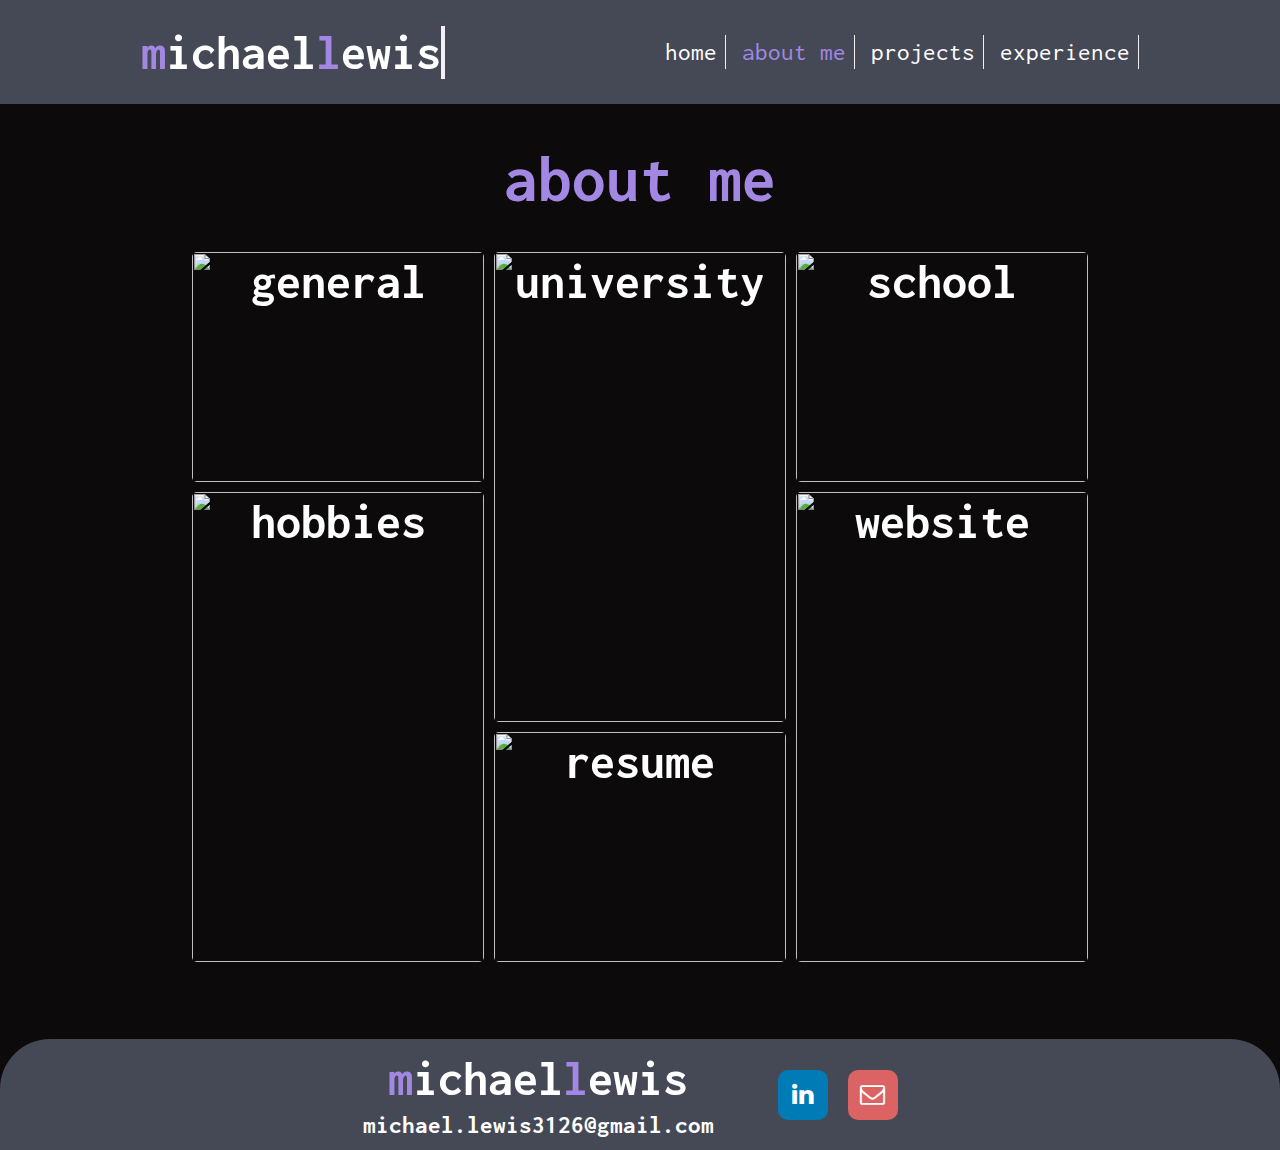
==== html_pages/aboutme.html @ f737684a "first commit" ====
<admin>
    <meta name="viewport" content="with=device-width, initial-scale=1.0">
 
    <title id="text">Michael Lewis</title>

    <link rel = "stylesheet" href="/css_files/about.css">   
    <link rel = "stylesheet" href="/css_files/static.css">
    <link rel="preconnect" href="https://fonts.googleapis.com">
    <link rel="preconnect" href="https://fonts.gstatic.com" crossorigin>
    <link href="https://fonts.googleapis.com/css2?family=Inconsolata&display=swap" rel="stylesheet">
    <link rel="stylesheet" href="https://maxcdn.bootstrapcdn.com/font-awesome/4.7.0/css/font-awesome.min.css">


    <script type = module src = /js_files/app.js></script>

</admin>

<html>
<my-header></my-header>

<body>
<section class= "main-about">
    <div class ="main-title">
        <h1>about me</h1>
    </div>

    <div class="grid-wrapper">
        <div class ="g">
                <img src="https://images.unsplash.com/photo-1593580621357-7893adc8b488?ixlib=rb-1.2.1&ixid=MnwxMjA3fDB8MHxwaG90by1wYWdlfHx8fGVufDB8fHx8&auto=format&fit=crop&w=1026&q=80" alt="" />
                <h3 class ="abt-title">general</h3>
            <div class = "abt-back">
                <h3>general</h3>
                <p>melbourne based</p><br>
                <p>21 years old</p><br>
                <p>half chinese,  half australian.</p>
            </div>
        </div>
        <div class ="g tall">
            <img src="https://images.unsplash.com/photo-1617096819670-6de2869bbd2e?ixlib=rb-1.2.1&ixid=MnwxMjA3fDB8MHxwaG90by1wYWdlfHx8fGVufDB8fHx8&auto=format&fit=crop&w=627&q=80" alt="" />
            <h3  class ="abt-title">university</h3>
            <div class = "abt-back">
                <h3>university</h3>
                <p>final year at monash studying commerce and IT</p> <br>
                <p>business analytics and information systems major</p><br>
                <p>passion for strategy driven by analytics and understanding client needs</p>
            </div>
        </div>
        <div class = "g">
            <img src="https://images.unsplash.com/photo-1568702846914-96b305d2aaeb?ixlib=rb-1.2.1&ixid=MnwxMjA3fDB8MHxwaG90by1wYWdlfHx8fGVufDB8fHx8&auto=format&fit=crop&w=1470&q=80" alt="" />
            <h3 class ="abt-title">school</h3>
            <div class = "abt-back">
                <h3>school</h3>
                <p>
                     graduated in 2018, with VCE music, english, methods, economics and legal studies <br>
                </p>
            </div>
        </div>
        <div class ="g tall">
            <img src="https://images.unsplash.com/photo-1603398916128-0cc6c1012c87?ixlib=rb-1.2.1&ixid=MnwxMjA3fDB8MHxwaG90by1wYWdlfHx8fGVufDB8fHx8&auto=format&fit=crop&w=764&q=80" alt="" /> 
            <h3 class ="abt-title">hobbies</h3>
            <div class = "abt-back">
                <h3>hobbies</h3>
                <p> enjoy overnight hikes and camping</p><br>
                <p> love to cook and try new recipes</p><br>
                <p> keen to start travelling again</p><br>
                <p> recently getting into DIY projects, currently building a herb garden </p><br>
            </div>
        </div>
        <div class ="g tall">
            <img src="https://images.unsplash.com/photo-1518710098200-0ed3bc1b05e1?ixlib=rb-1.2.1&ixid=MnwxMjA3fDB8MHxwaG90by1wYWdlfHx8fGVufDB8fHx8&auto=format&fit=crop&w=687&q=80" alt="" />
            <h3 class ="abt-title">website</h3>
            <div class = "abt-back">
                <h3>website</h3>
                <p> this website was a great opportunity to develop my programming skills and learn about front end development and design</p><br>
                <p> allows me to present in a more fun and interactive way</p><br>
            </div>
        </div class ="g tall">
        <div class ="g">
            <img  src="https://images.unsplash.com/photo-1611079830811-865ff4428d17?ixlib=rb-1.2.1&ixid=MnwxMjA3fDB8MHxwaG90by1wYWdlfHx8fGVufDB8fHx8&auto=format&fit=crop&w=1517&q=80" alt="" />
            <h3 class ="abt-title">resume</h3>
            <div class = "abt-back">
                <h3>resume</h3>
                <p>
                    <a href="images/resume.png" target="_blank"><i class="fa fa-copy" aria-hidden="true"></i> download</a>
                </p>
            </div>
        </div>
        
        
    </div>
</section>
</body>

<my-footer></my-footer>

</html>
---- css_files/about.css ----
.index_nav{
    color: white;
}
.about_nav{
    color: #A288E3;;
}
.projects_nav{
    color: white;
}
.experience_nav{
    color: white;
}

.main-about .main-title{
    position:relative;
}

.main-about h1{
    color:white;
    margin-top:3%;
    margin-bottom: 3%;
    text-align: center;
    font-size: calc(100% + 4vw);
    color:#A288E3;
    position: relative;
}


.grid-wrapper {
    position: relative;
	display: grid;
    justify-content: center;
    align-content: center;
	grid-gap: 10px;
    margin-left:15%;
    margin-right:15%;
    grid-template-columns: repeat(3,3fr);
	grid-auto-rows: 230px;
	grid-auto-flow: dense;
    margin-bottom: 6%;

}

.grid-wrapper .g{
    display: flex;
    justify-content: center;
    align-items: stretch;
    transform-style: preserve-3d;
}
/* Main CSS */

.grid-wrapper .g img {
	width: 100%;
    height:100%;
	border-radius: 5px;
    backface-visibility: hidden;    
    transition: 1s;
    position:absolute;
}


.grid-wrapper .g.tall {
	grid-row: span 2;
    transition: 1s;
}

/* Text */

.g  .abt-title{
    color: white;
    padding: 1%;
    font-size: 50px;
    font-style: bold;
    transform: rotatey(0deg);
    transition:1s;
    position: relative;
    backface-visibility: hidden;
}

.abt-back{
    background-color: #A288E3;
    height: 100%;
    width: 100%;
    position: absolute;
    top: 0;
    left: 0;
    backface-visibility: hidden;
    transform: rotatey(-180deg);
    transition: 1s;
    color: #ffffff;
    text-align: center;
    border-radius: 5px;
}

.abt-back h3{
    color: white;
    padding: 1%;
    font-size: 50px;
    font-style: bold;
    transform: rotatey(-180deg);
    transition:1s;
    position: relative;
    backface-visibility: hidden;

    
}
.abt-back p{
    font-size: 30px;
    color: white;
    text-align: left;
    padding-left: 4%;
    margin-left: 4%;
    padding-right: 4%;
    margin-right: 4%;
    border-left: 3px solid white;
}







.abt-back a {
    font-size: 50px;
    text-align:center;
    text-decoration: none;
    color:white;
    transition: 1s;
}

.abt-back img{
    height: 100%;
    width: 100%;
    position: absolute;
    top: 0;
    left: 0;
    backface-visibility: hidden;
    transform: rotatey(-180deg);
    transition: 1s;
    color: #ffffff;
    text-align: center;
    border-radius: 5px;
    
}

/* transition stuff*/

.g:hover img{
    transform: rotateY(-180deg);
}

.g:hover .abt-back h3{
    transform: rotateY(0deg);
}

.g:hover .abt-back{
    transform: rotateY(0deg);
}

.g:hover .abt-title{
    transform: rotateY(-180deg);

}



.g:hover .abt-back img {
    transform:rotatey(0deg)
} 

@media(max-width:988px){

    .grid-wrapper{
        grid-template-columns: repeat(auto-fit, minmax(250px, 1fr));
    }
    .abt-back p{
    font-size: 26px;
    margin-left: 5%;
    border-left: 3px solid white;
    }
    .grid-wrapper h3{
        font-size: 35px;
    }

    .grid-wrapper .abt-title{
        font-size: 35px;
    }
    .main-about h1{
        font-size: 40px;
    }

}

@media(min-width:1800px){
    .grid-wrapper {
    grid-auto-rows: 300px;
    }
    .abt-back h3{
        font-size: 60px;
    }
    .abt-back p{
        font-size: 40px;
    }
    .main-title h1{
        font-size:90px;
    }

    .g .abt-title{
        font-size: 60px;
    }
    .logo h1 a{
        font-size:60px;
    }
    .nav-links ul li a{
        font-size:30px;

    }
}
---- css_files/static.css ----
*{
    margin: 0;
    padding: 0;
    font-family: 'Inconsolata', monospace;
}
/* ------ BODY -----*/
body{
    margin:0%;
    background-color: #0D0A0B;
    height: 100%;
    overflow: scroll;   
}

/* ------ HEADER -----*/
.header{
    width: 100%;
    position: relative;
    background-color: #0D0A0B;
    overflow: hidden;
}

.logo{
    display: inline-block;
    font-size: 0;
}
.logo h1 a{
    color: #F3EFF5;    
    text-decoration: none;
    font-size: 50px;
	display: inline-block;
}

.tr{
    display: inline-block;
  	overflow: hidden;
 	animation: typing 3s steps(12, end), blink 0.6s step-end infinite;
    white-space: nowrap;
    font-size: 40px;
    border-right: 4px solid #F3EFF5;
    box-sizing: border-box;
}

@keyframes typing {
    from { 
        width: 0% 
    }
    to { 
        width: 100% 
    }
}

@keyframes blink {
    from, to { 
        border-color: transparent 
    }
    50% { 
        border-color: #F3EFF5; 
    }
}


.nav{
    display: flex;
    padding: 2% 11%;
    justify-content: space-between;
    align-items: center;
    background-color: #454955;
}


.nav-links ul li{
    list-style: none;
    display: inline-block;
    padding: 4px 8px;
    position: relative;
    border-right:solid 1px #F3EFF5;
}

.nav-links ul li a{
    text-decoration: none;
    font-size: 25px;
 }

 
 .nav-links ul li a:hover{
     color:#A288E3;
 }

 /* ------ NAV PHONE COMPATIBILITY ------*/


 .checkbtn{
     font-size:30px;
     color:white;
     float:right;
     line-height: 80px;
     margin-right: 0px;
     display:none;
 }

 #check{
    display:none;
}




@media(max-width:998px){
    .logo h1 a{
        font-size: 40px;
    }

    .checkbtn{
        display: block;
    }
    .nav-links ul{
        position: fixed;
        width: 100%;
        height:100%;
        background-color: #454955;
        top: 57px;
        right:-100%;
        text-align: center;
        z-index: 3;
        transition: all .5s;
    }

    .nav-links ul li{
        display:block;
        margin:30px 0;
        border-right:none;
    }

    .nav-links ul li a{
        font-size:30px;
    }

    #check:checked ~ul{
        right:0;
        background-color: #0D0A0B;
        margin: 0;
        height:100%;
        overflow: hidden;
    }

    .nav-links:hover body{
        height: 100%;
        overflow: hidden;
    }

}


 /* ------ FOOTER ------*/
 .footer{
    text-decoration:solid;
    background-color: #454955;
    align-items: center;
    justify-content: center;
    overflow: hidden;
    position: static;
    border-radius: 50px 50px 0px 0px;
    z-index: 1;
}
.foot-row{
    display:flex;
    justify-content: space-between;
    align-items: center;
    justify-content: center;
    position: relative;
    margin-top:1%;
    margin-bottom:1%;
    column-gap: 5%;
}

.footer h1{
    font-size: 50px;
    color:#F3EFF5;
    text-decoration: none;
    text-align: center;
}

.footer h3{
    font-size: 25px;
    color: white;
    text-align: center;
    margin-top: 2%; 
  
}


.buttons {
    display: flex;
    justify-content: center;
  }

.effect a{
    text-decoration: none;
    color: white;
    width: 50px;
    height: 50px;
    display: flex;
    align-items: center;
    justify-content: center;
    border-radius: 10px;
    margin-right: 20px;
    font-size: 25px;
    position: relative;
    transition: s;
}

.effect i {
    position: relative;
    z-index: 1;
    transition: .5s;
}

.effect .em{
    background-color: rgb(220, 99, 99);
}

.effect .in{
    background-color: #007bb6;
}

.effect a {
    transition: transform 0.2s linear 0s, border-radius 0.2s linear 0.2s;
}

.effect a i {
    transition: transform 0.2s linear 0s;
}

.effect a:hover {
    transform: rotate(-90deg);
    border-top-left-radius: 50%;
    border-top-right-radius: 50%;
    border-bottom-left-radius: 50%;
}
.effect a:hover i {
    transform: rotate(90deg);
}

@media(max-width:998px){
    .footer h1{
        font-size: 30px;
    }
    .footer h3{
        font-size:15px;
    }

    .effect a{
        text-decoration: none;
        color: white;
        width: 30px;
        height: 30px;
        display: flex;
        align-items: center;
        justify-content: center;
        border-radius: 10px;
        margin-right: 20px;
        font-size: 15px;
        position: relative;
        transition: s;
    }

}
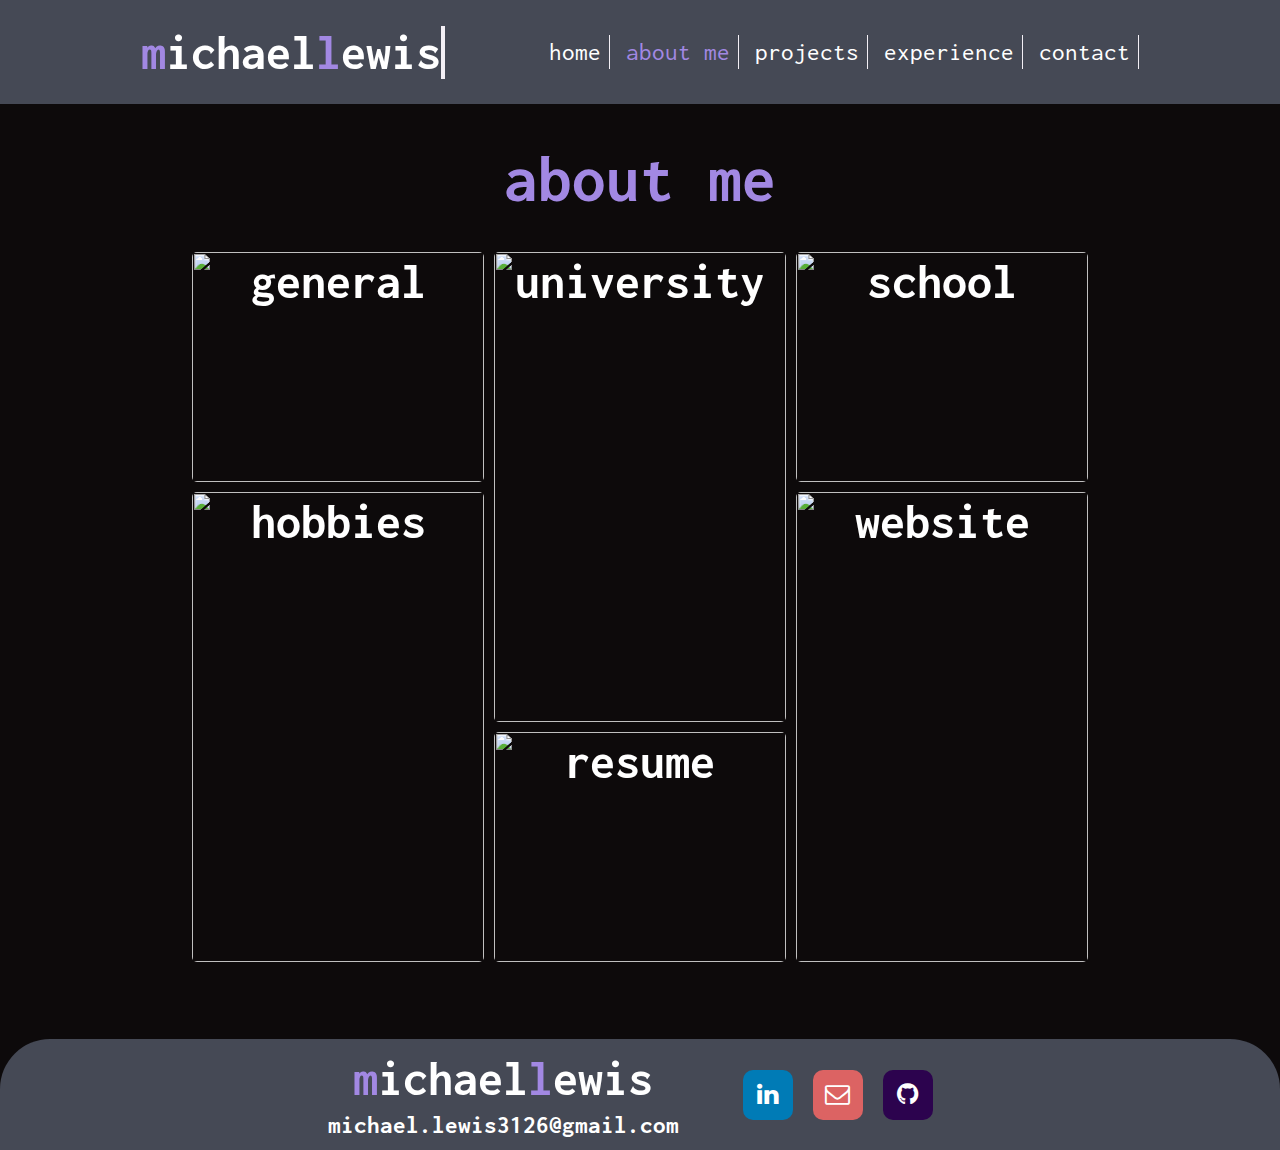
==== commit 6c6b8dae: "add contact page" ====
--- a/html_pages/aboutme.html
+++ b/html_pages/aboutme.html
@@ -1,3 +1,7 @@
+<html>
+    <head>
+        <link rel="shortcut icon" type ="x-icon" href="/images/favicon.png" >
+    </head>
 <admin>
     <meta name="viewport" content="with=device-width, initial-scale=1.0">
  
@@ -15,7 +19,7 @@
 
 </admin>
 
-<html>
+
 <my-header></my-header>
 
 <body>
@@ -80,9 +84,9 @@
             <h3 class ="abt-title">resume</h3>
             <div class = "abt-back">
                 <h3>resume</h3>
-                <p>
-                    <a href="images/resume.png" target="_blank"><i class="fa fa-copy" aria-hidden="true"></i> download</a>
-                </p>
+                <p> <a href="/images/Resume_May_2022.pdf" download="MichaeLewisResume"><i class="fa fa-download"></i> download</a></p><br>
+               
+                <p> last updated may 2022</p>
             </div>
         </div>
         
--- a/css_files/about.css
+++ b/css_files/about.css
@@ -8,6 +8,9 @@
     color: white;
 }
 .experience_nav{
+    color: white;
+}
+.contact_nav{
     color: white;
 }
 
@@ -90,6 +93,7 @@
     color: #ffffff;
     text-align: center;
     border-radius: 5px;
+
 }
 
 .abt-back h3{
@@ -113,6 +117,8 @@
     padding-right: 4%;
     margin-right: 4%;
     border-left: 3px solid white;
+    justify-content: center;
+    align-content: center;
 }
 
 
@@ -124,7 +130,7 @@
 .abt-back a {
     font-size: 50px;
     text-align:center;
-    text-decoration: none;
+    text-decoration:solid;
     color:white;
     transition: 1s;
 }
@@ -189,6 +195,10 @@
     .main-about h1{
         font-size: 40px;
     }
+    .abt-back a{
+        font-size: 26px;
+        margin-left: 5%;
+        }
 
 }
 
--- a/css_files/static.css
+++ b/css_files/static.css
@@ -223,6 +223,10 @@
     background-color: #007bb6;
 }
 
+.effect .git{
+    background-color: rgb(44, 3, 78);
+}
+
 .effect a {
     transition: transform 0.2s linear 0s, border-radius 0.2s linear 0.2s;
 }
@@ -243,10 +247,10 @@
 
 @media(max-width:998px){
     .footer h1{
-        font-size: 30px;
+        font-size: 27px;
     }
     .footer h3{
-        font-size:15px;
+        font-size:12px;
     }
 
     .effect a{
@@ -258,10 +262,9 @@
         align-items: center;
         justify-content: center;
         border-radius: 10px;
-        margin-right: 20px;
+        margin-right: 10px;
         font-size: 15px;
         position: relative;
-        transition: s;
     }
 
 }